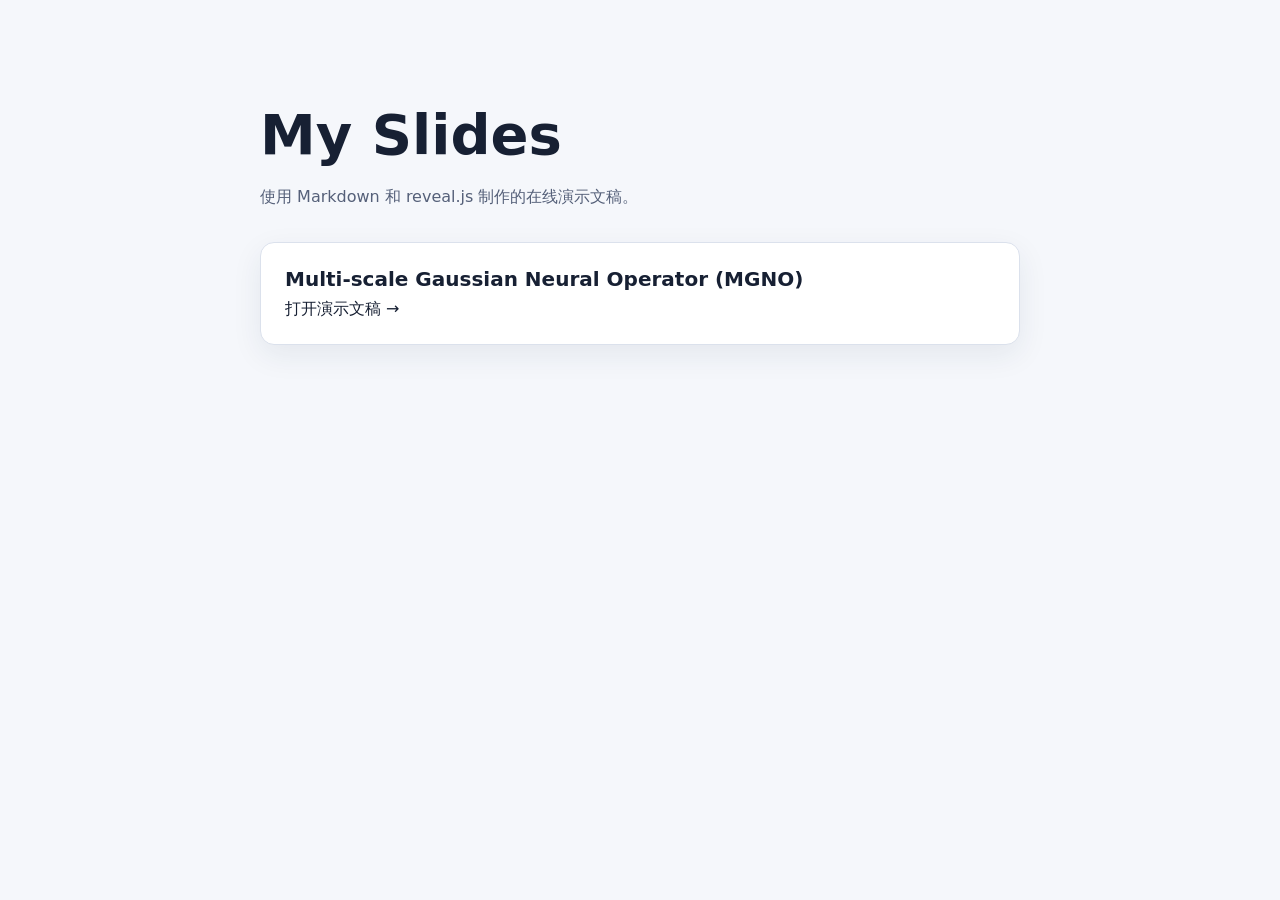
==== index.html @ c5339584 "Organize MGNO presentation for GitHub Pages" ====
<!doctype html>
<html lang="zh-CN">
<head>
  <meta charset="utf-8">
  <meta name="viewport" content="width=device-width, initial-scale=1">
  <title>My Slides</title>
  <style>
    :root {
      color-scheme: light;
      font-family: system-ui, -apple-system, BlinkMacSystemFont, "Segoe UI", sans-serif;
      background: #f5f7fb;
      color: #172033;
    }
    body { max-width: 760px; margin: 0 auto; padding: 64px 24px; }
    h1 { margin-bottom: 12px; font-size: clamp(2rem, 6vw, 3.5rem); }
    p { color: #556079; line-height: 1.7; }
    .deck {
      display: block;
      margin-top: 32px;
      padding: 24px;
      border: 1px solid #dbe1ec;
      border-radius: 14px;
      background: #fff;
      color: inherit;
      text-decoration: none;
      box-shadow: 0 10px 30px rgba(29, 45, 77, 0.08);
    }
    .deck:hover { border-color: #315efb; }
    .deck strong { display: block; margin-bottom: 8px; font-size: 1.25rem; }
  </style>
</head>
<body>
  <main>
    <h1>My Slides</h1>
    <p>使用 Markdown 和 reveal.js 制作的在线演示文稿。</p>
    <a class="deck" href="slides/mgno/">
      <strong>Multi-scale Gaussian Neural Operator (MGNO)</strong>
      <span>打开演示文稿 →</span>
    </a>
  </main>
</body>
</html>
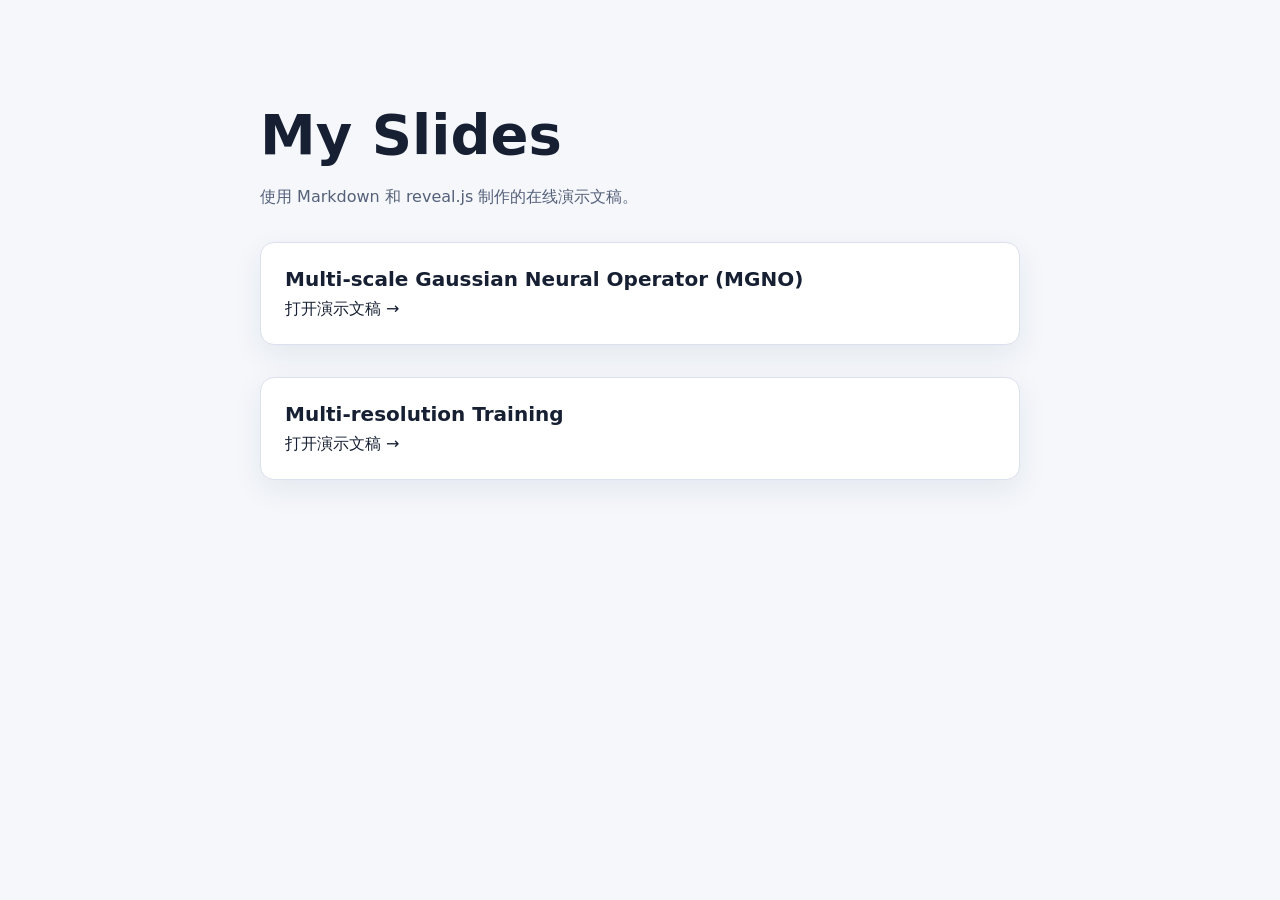
==== commit 9556bad2: "Add multi-resolution training presentation" ====
--- a/index.html
+++ b/index.html
@@ -37,6 +37,10 @@
       <strong>Multi-scale Gaussian Neural Operator (MGNO)</strong>
       <span>打开演示文稿 →</span>
     </a>
+    <a class="deck" href="slides/multi_resolution_training/">
+      <strong>Multi-resolution Training</strong>
+      <span>打开演示文稿 →</span>
+    </a>
   </main>
 </body>
 </html>
